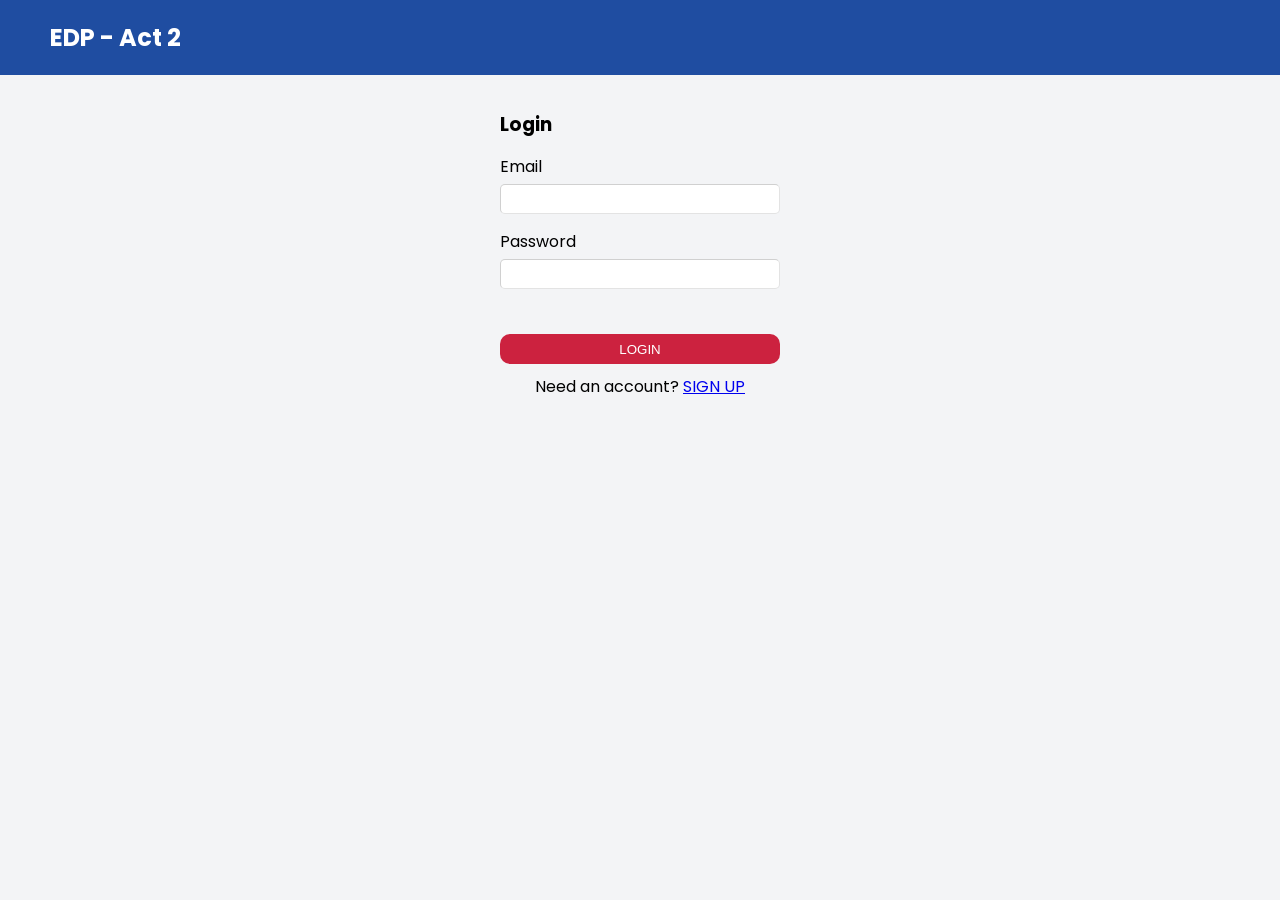
==== pages/Home.html @ bd428677 "files" ====
<!doctype html>
<html lang="en">
  <head>
    <meta charset="UTF-8" />
    <meta name="viewport" content="width=device-width, initial-scale=1.0" />
    <title>EDP - Home</title>
    <link rel="stylesheet" href="../style.css" />
    <!-- Guard -->
    <script type="module">
      import { getCurrentUser, logout } from "../script/auth/auth.js";
      const currUser = getCurrentUser();
      if (!currUser) {
        window.location.href = "./Login.html";
      } else {
        window.addEventListener("DOMContentLoaded", () => {
          document.getElementById("username").textContent = currUser.username;
          document.getElementById("email").textContent = currUser.email;

          document
            .getElementById("logout-btn")
            .addEventListener("click", () => {
              logout();
              window.location.href = "./Login.html";
            });
        });
      }
    </script>
  </head>
  <body>
    <header>
      <div class="header-content">
        <h2>EDP - Act 2</h2>
        <button id="logout-btn">Logout</button>
      </div>
    </header>
    <main>
      <div class="container">
        <h2>Homepage</h2>
        <h4>Username: <span id="username"></span></h4>
        <h4>Email: <span id="email"></span></h4>
      </div>
    </main>
  </body>
</html>
---- style.css ----
@import url("https://fonts.googleapis.com/css2?family=Poppins:wght@400;700&display=swap");

* {
  box-sizing: border-box;
  margin: 0;
  padding: 0;
}

body {
  background-color: #f3f4f6;
  font-family: "Poppins", sans-serif;
}

header {
  display: flex;
  top: 0;
  left: 0;
  align-items: center;
  justify-content: center;
  position: fixed;
  height: auto;
  width: 100vw;
  background-color: rgb(31, 77, 161);
  padding-block: 20px;
  z-index: 5;
}

.header-content {
  width: 100%;
  color: white;
  padding-inline: 50px;
  position: relative;
  display: flex;
  align-items: center;
  justify-content: space-between;
}

#logout-btn {
  text-transform: uppercase;
  height: 30px;
  padding-inline: 20px;
  border: none;
  border-radius: 5px;
  background-color: rgb(191, 57, 86);
  color: white;
  cursor: pointer;
}

main {
  display: flex;
  justify-content: center;
  margin-top: 100px;
  width: 100vw;
}

.container {
  width: 600px;
  display: flex;
  justify-content: center;
  display: flex;
  flex-direction: column;
  align-items: center;
}

.auth-form {
  display: flex;
  flex-direction: column;
  width: 300px;
  gap: 15px;
  border-color: rgba(128, 128, 128, 0.601);
  border-width: 1px;
  border-radius: 5px;
  padding: 10px;
}

.input-field {
  display: flex;
  flex-direction: column;
  width: 100%;
  gap: 5px;
}

.input-field h4 {
  font-weight: 400;
}

.input-field input {
  width: 100%;
  height: 30px;
  background-color: none;
  border-color: rgba(128, 128, 128, 0.221);
  border-width: 1px;
  border-radius: 5px;
  padding-inline: 5px;
}

.submit-btn {
  border: none;
  background-color: rgb(204, 34, 63);
  height: 30px;
  border-radius: 10px;
  color: white;
  text-transform: uppercase;
  margin-top: 30px;
  cursor: pointer;
}
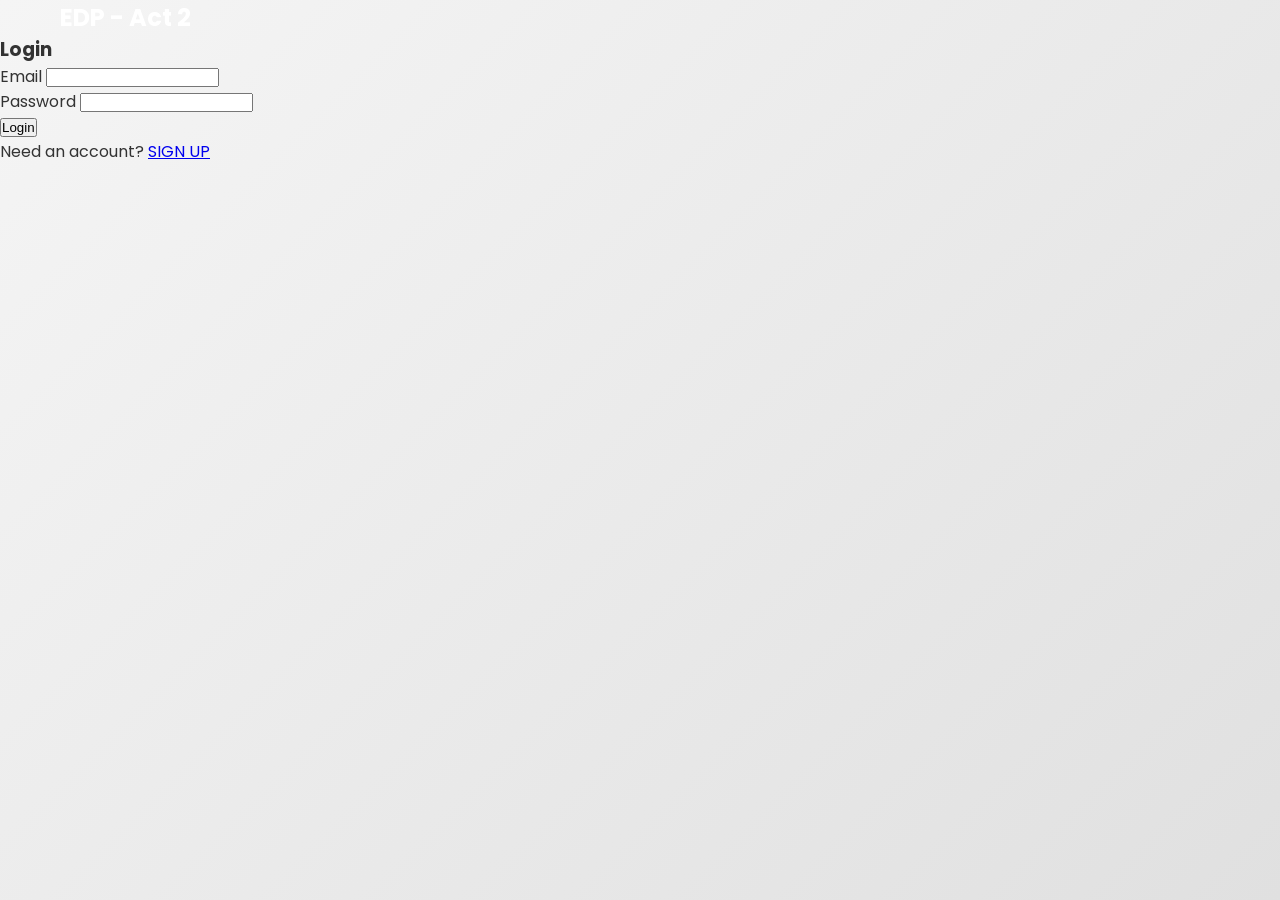
==== commit fb0d03dd: "improvements" ====
--- a/pages/Home.html
+++ b/pages/Home.html
@@ -3,42 +3,74 @@
   <head>
     <meta charset="UTF-8" />
     <meta name="viewport" content="width=device-width, initial-scale=1.0" />
-    <title>EDP - Home</title>
+    <title>EDP Shop | Modern Orange</title>
     <link rel="stylesheet" href="../style.css" />
-    <!-- Guard -->
+    <link
+      rel="stylesheet"
+      href="https://fonts.googleapis.com/css2?family=Material+Symbols+Outlined"
+    />
     <script type="module">
       import { getCurrentUser, logout } from "../script/auth/auth.js";
-      const currUser = getCurrentUser();
-      if (!currUser) {
-        window.location.href = "./Login.html";
-      } else {
-        window.addEventListener("DOMContentLoaded", () => {
-          document.getElementById("username").textContent = currUser.username;
-          document.getElementById("email").textContent = currUser.email;
+      const user = getCurrentUser();
+      if (!user) window.location.href = "./Login.html";
+      document.addEventListener("DOMContentLoaded", () => {
+        document.getElementById("user-display").textContent = user.email;
+        document.getElementById("logout-btn").onclick = () => {
+          logout();
+          window.location.reload();
+        };
 
-          document
-            .getElementById("logout-btn")
-            .addEventListener("click", () => {
-              logout();
-              window.location.href = "./Login.html";
-            });
-        });
-      }
+        // Toggle Cart Modal
+        const cartBtn = document.getElementById("cart-toggle");
+        const cartDrawer = document.getElementById("cart-drawer");
+        cartBtn.onclick = () => cartDrawer.showModal();
+        window.closeCart = () => cartDrawer.close();
+      });
     </script>
   </head>
   <body>
-    <header>
+    <header class="glass-header">
       <div class="header-content">
-        <h2>EDP - Act 2</h2>
-        <button id="logout-btn">Logout</button>
+        <h1 class="logo">EDP<span>Shop</span></h1>
+        <div class="header-right">
+          <span id="user-display"></span>
+          <button id="cart-toggle" class="icon-btn">
+            <span class="material-symbols-outlined">shopping_cart</span>
+          </button>
+          <button id="logout-btn" class="logout-btn">Logout</button>
+        </div>
       </div>
     </header>
-    <main>
-      <div class="container">
-        <h2>Homepage</h2>
-        <h4>Username: <span id="username"></span></h4>
-        <h4>Email: <span id="email"></span></h4>
+
+    <main class="shop-container">
+      <section class="filter-bar glass">
+        <form class="price-filter-container">
+          <span>Filter by Price:</span>
+          <input type="number" id="min-price" placeholder="₱ Min" />
+          <input type="number" id="max-price" placeholder="₱ Max" />
+          <button type="submit" class="btn-primary">Apply</button>
+        </form>
+      </section>
+
+      <div id="product-grid" class="product-grid"></div>
+    </main>
+
+    <dialog id="cart-drawer" class="glass-modal">
+      <div class="modal-header">
+        <h3>Your Cart</h3>
+        <button onclick="closeCart()" class="close-btn">&times;</button>
       </div>
-    </main>
+      <div id="cart-items" class="cart-list"></div>
+      <div class="cart-footer">
+        <h4 id="total-price">Total: ₱0</h4>
+        <button class="btn-checkout" onclick="handleCheckout()">
+          PROCEED TO CHECKOUT
+        </button>
+      </div>
+    </dialog>
+
+    <dialog id="checkout-dialog" class="custom-modal"></dialog>
+
+    <script type="module" src="../script/shop/ui-handler.js"></script>
   </body>
 </html>
--- a/style.css
+++ b/style.css
@@ -1,106 +1,163 @@
-@import url("https://fonts.googleapis.com/css2?family=Poppins:wght@400;700&display=swap");
+@import url("https://fonts.googleapis.com/css2?family=Poppins:wght@300;400;600&display=swap");
+
+:root {
+  --shopee-orange: #ee4d2d;
+  --orange-hover: #ff5722;
+  --glass: rgba(255, 255, 255, 0.8);
+  --glass-border: rgba(255, 255, 255, 0.3);
+}
 
 * {
   box-sizing: border-box;
   margin: 0;
   padding: 0;
 }
-
 body {
-  background-color: #f3f4f6;
+  background: linear-gradient(135deg, #f5f5f5 0%, #e0e0e0 100%);
   font-family: "Poppins", sans-serif;
+  color: #333;
+  min-height: 100vh;
 }
 
-header {
-  display: flex;
+/* Glassmorphism Header */
+.glass-header {
+  position: fixed;
   top: 0;
-  left: 0;
-  align-items: center;
-  justify-content: center;
-  position: fixed;
-  height: auto;
-  width: 100vw;
-  background-color: rgb(31, 77, 161);
-  padding-block: 20px;
-  z-index: 5;
+  width: 100%;
+  background: rgba(238, 77, 45, 0.9); /* Shopee Orange with transparency */
+  backdrop-filter: blur(10px);
+  z-index: 1000;
+  padding: 15px 0;
+  border-bottom: 1px solid var(--glass-border);
 }
 
 .header-content {
-  width: 100%;
+  max-width: 1200px;
+  margin: 0 auto;
+  display: flex;
+  justify-content: space-between;
+  align-items: center;
+  padding: 0 20px;
   color: white;
-  padding-inline: 50px;
-  position: relative;
-  display: flex;
-  align-items: center;
-  justify-content: space-between;
 }
 
-#logout-btn {
-  text-transform: uppercase;
-  height: 30px;
-  padding-inline: 20px;
+.logo span {
+  font-weight: 300;
+  color: #ffd1c9;
+}
+
+/* Main Shop Area */
+.shop-container {
+  margin-top: 100px; /* Fixes the overlap */
+  max-width: 1200px;
+  margin-inline: auto;
+  padding: 20px;
+}
+
+.filter-bar {
+  background: var(--glass);
+  backdrop-filter: blur(5px);
+  padding: 20px;
+  border-radius: 15px;
+  margin-bottom: 30px;
+  border: 1px solid var(--glass-border);
+}
+
+.price-filter-container {
+  display: flex;
+  gap: 15px;
+  align-items: center;
+}
+.price-filter-container input {
+  padding: 8px;
+  border-radius: 8px;
+  border: 1px solid #ddd;
+  width: 120px;
+}
+
+/* Product Cards */
+.product-grid {
+  display: grid;
+  grid-template-columns: repeat(auto-fill, minmax(220px, 1fr));
+  gap: 20px;
+}
+
+.product-card {
+  background: white;
+  border-radius: 15px;
+  overflow: hidden;
+  transition: transform 0.3s ease;
+  box-shadow: 0 4px 6px rgba(0, 0, 0, 0.05);
+}
+
+.product-card:hover {
+  transform: translateY(-10px);
+}
+.product-card img {
+  width: 100%;
+  height: 200px;
+  object-fit: cover;
+}
+.card-info {
+  padding: 15px;
+}
+.price {
+  color: var(--shopee-orange);
+  font-size: 1.2rem;
+  font-weight: 600;
+}
+
+.add-btn {
+  width: 100%;
+  background: var(--shopee-orange);
+  color: white;
   border: none;
-  border-radius: 5px;
-  background-color: rgb(191, 57, 86);
+  padding: 10px;
+  border-radius: 8px;
+  cursor: pointer;
+  margin-top: 10px;
+  transition: 0.3s;
+}
+.add-btn:hover {
+  background: var(--orange-hover);
+}
+
+/* Glass Modal / Drawer */
+.glass-modal {
+  margin-left: auto; /* Push to right */
+  height: 100vh;
+  width: 350px;
+  border: none;
+  background: rgba(255, 255, 255, 0.9);
+  backdrop-filter: blur(15px);
+  padding: 20px;
+  box-shadow: -10px 0 30px rgba(0, 0, 0, 0.1);
+}
+
+.btn-checkout {
+  background: var(--shopee-orange);
   color: white;
+  width: 100%;
+  padding: 15px;
+  border: none;
+  border-radius: 10px;
+  font-weight: bold;
   cursor: pointer;
 }
 
-main {
-  display: flex;
-  justify-content: center;
-  margin-top: 100px;
-  width: 100vw;
+/* Utilities */
+.icon-btn {
+  background: none;
+  border: none;
+  color: white;
+  cursor: pointer;
+  padding: 5px;
 }
-
-.container {
-  width: 600px;
-  display: flex;
-  justify-content: center;
-  display: flex;
-  flex-direction: column;
-  align-items: center;
-}
-
-.auth-form {
-  display: flex;
-  flex-direction: column;
-  width: 300px;
-  gap: 15px;
-  border-color: rgba(128, 128, 128, 0.601);
-  border-width: 1px;
+.logout-btn {
+  background: #333;
+  color: white;
+  border: none;
+  padding: 5px 15px;
   border-radius: 5px;
-  padding: 10px;
-}
-
-.input-field {
-  display: flex;
-  flex-direction: column;
-  width: 100%;
-  gap: 5px;
-}
-
-.input-field h4 {
-  font-weight: 400;
-}
-
-.input-field input {
-  width: 100%;
-  height: 30px;
-  background-color: none;
-  border-color: rgba(128, 128, 128, 0.221);
-  border-width: 1px;
-  border-radius: 5px;
-  padding-inline: 5px;
-}
-
-.submit-btn {
-  border: none;
-  background-color: rgb(204, 34, 63);
-  height: 30px;
-  border-radius: 10px;
-  color: white;
-  text-transform: uppercase;
-  margin-top: 30px;
   cursor: pointer;
 }
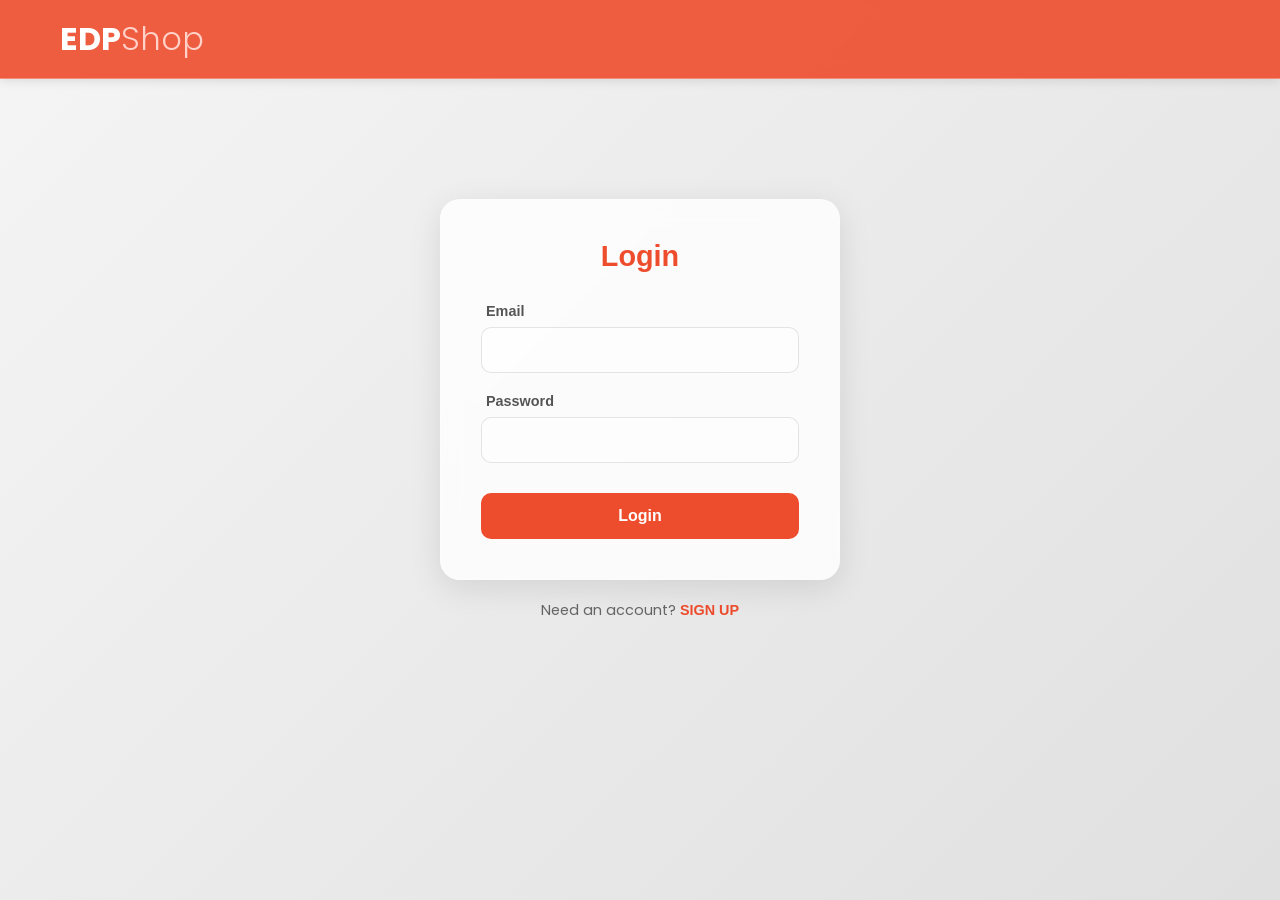
==== commit 4259716a: "updates" ====
--- a/pages/Home.html
+++ b/pages/Home.html
@@ -3,7 +3,7 @@
   <head>
     <meta charset="UTF-8" />
     <meta name="viewport" content="width=device-width, initial-scale=1.0" />
-    <title>EDP Shop | Modern Orange</title>
+    <title>EDP Shop</title>
     <link rel="stylesheet" href="../style.css" />
     <link
       rel="stylesheet"
@@ -31,6 +31,7 @@
   <body>
     <header class="glass-header">
       <div class="header-content">
+        <!-- <span class="material-symbols-outlined">shopping_bag</span> -->
         <h1 class="logo">EDP<span>Shop</span></h1>
         <div class="header-right">
           <span id="user-display"></span>
--- a/style.css
+++ b/style.css
@@ -161,3 +161,167 @@
   border-radius: 5px;
   cursor: pointer;
 }
+
+/* --- Auth Page Specific Styles --- */
+
+/* Centering the forms */
+.container {
+  display: flex;
+  flex-direction: column;
+  align-items: center;
+  justify-content: center;
+  min-height: calc(100vh - 80px); /* Centers form vertically under header */
+  padding: 20px;
+}
+
+/* Glassmorphic Auth Card */
+.auth-form {
+  background: var(--glass);
+  backdrop-filter: blur(12px);
+  -webkit-backdrop-filter: blur(12px);
+  border: 1px solid var(--glass-border);
+  border-radius: 20px;
+  padding: 40px;
+  width: 100%;
+  max-width: 400px;
+  box-shadow: 0 8px 32px 0 rgba(0, 0, 0, 0.1);
+  display: flex;
+  flex-direction: column;
+  gap: 20px;
+}
+
+.auth-form h3 {
+  color: var(--shopee-orange);
+  font-size: 1.8rem;
+  font-weight: 600;
+  text-align: center;
+  margin-bottom: 10px;
+}
+
+/* Styled Input Fields */
+.input-field {
+  display: flex;
+  flex-direction: column;
+  gap: 8px;
+}
+
+.input-field label {
+  font-size: 0.9rem;
+  font-weight: 600;
+  color: #555;
+  margin-left: 5px;
+}
+
+.input-field input {
+  width: 100%;
+  padding: 12px 15px;
+  border: 1px solid rgba(0, 0, 0, 0.1);
+  border-radius: 10px;
+  background: rgba(255, 255, 255, 0.5);
+  font-family: inherit;
+  transition: all 0.3s ease;
+}
+
+.input-field input:focus {
+  outline: none;
+  border-color: var(--shopee-orange);
+  background: white;
+  box-shadow: 0 0 0 4px rgba(238, 77, 45, 0.1);
+}
+
+/* Primary Action Button */
+.submit-btn {
+  background: var(--shopee-orange);
+  color: white;
+  border: none;
+  padding: 14px;
+  border-radius: 10px;
+  font-weight: 600;
+  font-size: 1rem;
+  cursor: pointer;
+  transition:
+    background 0.3s ease,
+    transform 0.2s ease;
+  margin-top: 10px;
+}
+
+.submit-btn:hover {
+  background: var(--orange-hover);
+  transform: translateY(-2px);
+}
+
+/* Bottom Link Styling */
+.auth-alt {
+  margin-top: 20px;
+  text-align: center;
+  font-size: 0.9rem;
+}
+
+.auth-alt p {
+  color: #666;
+}
+
+.auth-alt a {
+  color: var(--shopee-orange);
+  text-decoration: none;
+  font-weight: 600;
+  transition: color 0.2s;
+}
+
+.auth-alt a:hover {
+  color: var(--orange-hover);
+  text-decoration: underline;
+}
+
+/* Fixed Header Correction for Auth Pages */
+header {
+  background: var(--shopee-orange);
+  padding: 15px 0;
+  width: 100%;
+  box-shadow: 0 2px 10px rgba(0, 0, 0, 0.1);
+}
+
+.header-content h2 {
+  color: white;
+  font-weight: 600;
+  letter-spacing: 1px;
+}
+
+/* Carousel */
+/* Container must be relative to position arrows */
+.img-container {
+  position: relative;
+  overflow: hidden;
+}
+
+/* Base style for navigation buttons */
+.nav-btn {
+  position: absolute;
+  top: 50%;
+  transform: translateY(-50%);
+  background: rgba(0, 0, 0, 0.5);
+  color: white;
+  border: none;
+  padding: 10px 12px;
+  cursor: pointer;
+  z-index: 10;
+  opacity: 0; /* Hidden by default */
+  transition: opacity 0.3s ease;
+  border-radius: 4px;
+}
+
+/* Show buttons when hovering over the card */
+.product-card:hover .nav-btn {
+  opacity: 1;
+}
+
+.prev {
+  left: 5px;
+}
+.next {
+  right: 5px;
+}
+
+.nav-btn:hover {
+  background: rgba(0, 0, 0, 0.8);
+}
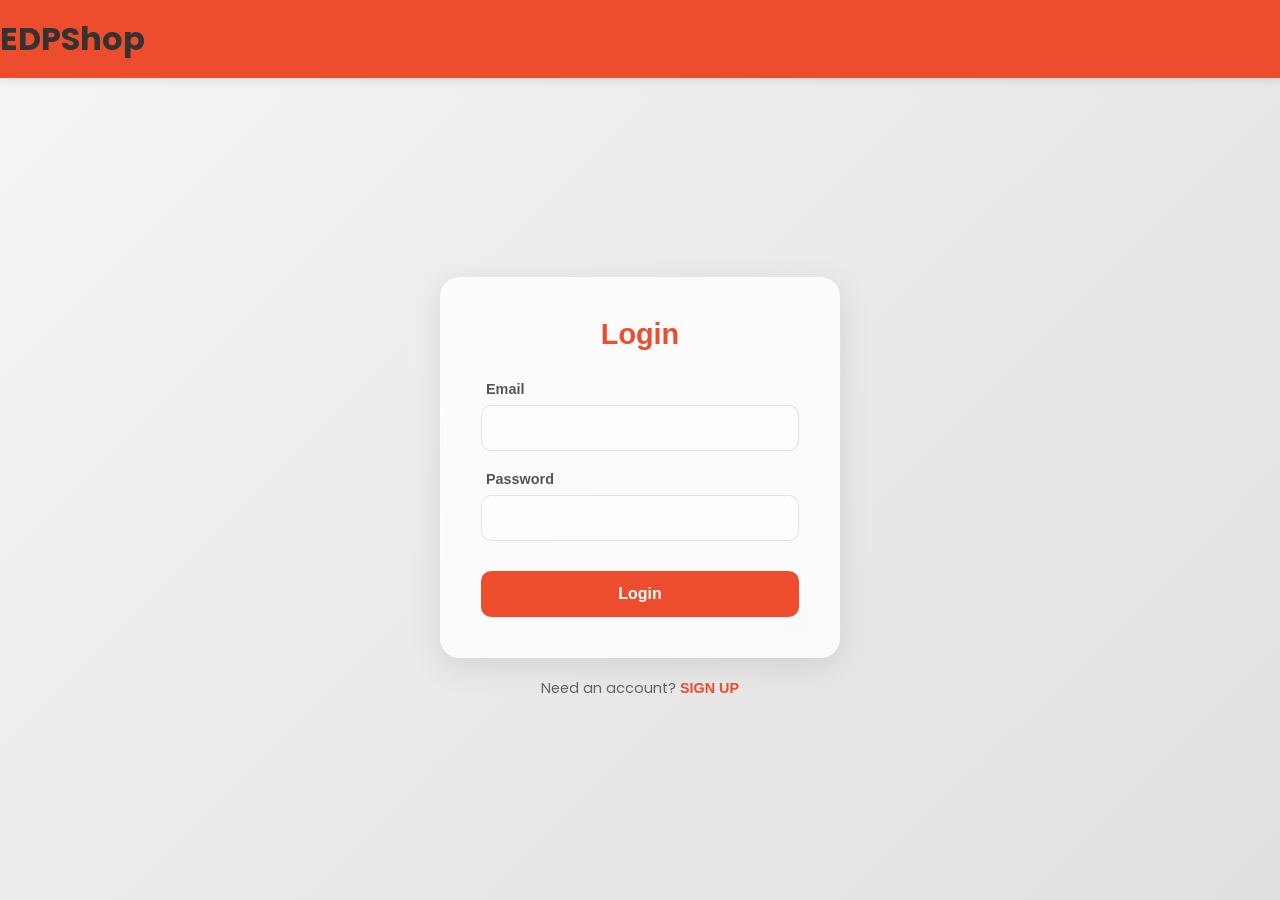
==== commit 75dcbf45: "header and others" ====
--- a/pages/Home.html
+++ b/pages/Home.html
@@ -3,8 +3,9 @@
   <head>
     <meta charset="UTF-8" />
     <meta name="viewport" content="width=device-width, initial-scale=1.0" />
-    <title>EDP Shop</title>
+    <title>Shopedpee</title>
     <link rel="stylesheet" href="../style.css" />
+    <link rel="stylesheet" href="../styles/Home.css" />
     <link
       rel="stylesheet"
       href="https://fonts.googleapis.com/css2?family=Material+Symbols+Outlined"
@@ -28,10 +29,10 @@
       });
     </script>
   </head>
+
   <body>
-    <header class="glass-header">
+    <!-- <header class="glass-header">
       <div class="header-content">
-        <!-- <span class="material-symbols-outlined">shopping_bag</span> -->
         <h1 class="logo">EDP<span>Shop</span></h1>
         <div class="header-right">
           <span id="user-display"></span>
@@ -41,6 +42,49 @@
           <button id="logout-btn" class="logout-btn">Logout</button>
         </div>
       </div>
+    </header> -->
+
+    <header class="header" id="home-header">
+      <nav class="header-content">
+        <div class="nav-upper">
+          <div class="profile-container">
+            <span class="material-symbols-outlined" id="profile-logo"
+              >account_circle</span
+            >
+            <h4 id="nav-username">Test Username</h4>
+          </div>
+        </div>
+
+        <div class="nav-lower">
+          <div class="nav-logo">
+            <img src="/public/images/shopee-icon-white.png" alt="Logo Image" />
+            <h1 class="logo">Shop<span>edp</span>ee</h1>
+          </div>
+
+          <div class="nav-search">
+            <form action="" class="nav-search-form">
+              <div class="search-container">
+                <input
+                  id="search-input"
+                  name="search-input"
+                  type="text"
+                  placeholder="Search products"
+                />
+                <button type="submit" class="search-btn">
+                  <span class="material-symbols-outlined">search</span>
+                </button>
+              </div>
+            </form>
+          </div>
+
+          <a href="Cart.html" class="nav-cart">
+            <span class="material-symbols-outlined" id="cart-icon"
+              >shopping_cart</span
+            >
+            <span class="badge" id="cart-badge">2</span>
+          </a>
+        </div>
+      </nav>
     </header>
 
     <main class="shop-container">
--- a/style.css
+++ b/style.css
@@ -12,38 +12,12 @@
   margin: 0;
   padding: 0;
 }
+
 body {
   background: linear-gradient(135deg, #f5f5f5 0%, #e0e0e0 100%);
   font-family: "Poppins", sans-serif;
   color: #333;
   min-height: 100vh;
-}
-
-/* Glassmorphism Header */
-.glass-header {
-  position: fixed;
-  top: 0;
-  width: 100%;
-  background: rgba(238, 77, 45, 0.9); /* Shopee Orange with transparency */
-  backdrop-filter: blur(10px);
-  z-index: 1000;
-  padding: 15px 0;
-  border-bottom: 1px solid var(--glass-border);
-}
-
-.header-content {
-  max-width: 1200px;
-  margin: 0 auto;
-  display: flex;
-  justify-content: space-between;
-  align-items: center;
-  padding: 0 20px;
-  color: white;
-}
-
-.logo span {
-  font-weight: 300;
-  color: #ffd1c9;
 }
 
 /* Main Shop Area */
@@ -162,131 +136,6 @@
   cursor: pointer;
 }
 
-/* --- Auth Page Specific Styles --- */
-
-/* Centering the forms */
-.container {
-  display: flex;
-  flex-direction: column;
-  align-items: center;
-  justify-content: center;
-  min-height: calc(100vh - 80px); /* Centers form vertically under header */
-  padding: 20px;
-}
-
-/* Glassmorphic Auth Card */
-.auth-form {
-  background: var(--glass);
-  backdrop-filter: blur(12px);
-  -webkit-backdrop-filter: blur(12px);
-  border: 1px solid var(--glass-border);
-  border-radius: 20px;
-  padding: 40px;
-  width: 100%;
-  max-width: 400px;
-  box-shadow: 0 8px 32px 0 rgba(0, 0, 0, 0.1);
-  display: flex;
-  flex-direction: column;
-  gap: 20px;
-}
-
-.auth-form h3 {
-  color: var(--shopee-orange);
-  font-size: 1.8rem;
-  font-weight: 600;
-  text-align: center;
-  margin-bottom: 10px;
-}
-
-/* Styled Input Fields */
-.input-field {
-  display: flex;
-  flex-direction: column;
-  gap: 8px;
-}
-
-.input-field label {
-  font-size: 0.9rem;
-  font-weight: 600;
-  color: #555;
-  margin-left: 5px;
-}
-
-.input-field input {
-  width: 100%;
-  padding: 12px 15px;
-  border: 1px solid rgba(0, 0, 0, 0.1);
-  border-radius: 10px;
-  background: rgba(255, 255, 255, 0.5);
-  font-family: inherit;
-  transition: all 0.3s ease;
-}
-
-.input-field input:focus {
-  outline: none;
-  border-color: var(--shopee-orange);
-  background: white;
-  box-shadow: 0 0 0 4px rgba(238, 77, 45, 0.1);
-}
-
-/* Primary Action Button */
-.submit-btn {
-  background: var(--shopee-orange);
-  color: white;
-  border: none;
-  padding: 14px;
-  border-radius: 10px;
-  font-weight: 600;
-  font-size: 1rem;
-  cursor: pointer;
-  transition:
-    background 0.3s ease,
-    transform 0.2s ease;
-  margin-top: 10px;
-}
-
-.submit-btn:hover {
-  background: var(--orange-hover);
-  transform: translateY(-2px);
-}
-
-/* Bottom Link Styling */
-.auth-alt {
-  margin-top: 20px;
-  text-align: center;
-  font-size: 0.9rem;
-}
-
-.auth-alt p {
-  color: #666;
-}
-
-.auth-alt a {
-  color: var(--shopee-orange);
-  text-decoration: none;
-  font-weight: 600;
-  transition: color 0.2s;
-}
-
-.auth-alt a:hover {
-  color: var(--orange-hover);
-  text-decoration: underline;
-}
-
-/* Fixed Header Correction for Auth Pages */
-header {
-  background: var(--shopee-orange);
-  padding: 15px 0;
-  width: 100%;
-  box-shadow: 0 2px 10px rgba(0, 0, 0, 0.1);
-}
-
-.header-content h2 {
-  color: white;
-  font-weight: 600;
-  letter-spacing: 1px;
-}
-
 /* Carousel */
 /* Container must be relative to position arrows */
 .img-container {
--- a/styles/Home.css
+++ b/styles/Home.css
@@ -0,0 +1,166 @@
+/* Header / Navbar */
+#home-header {
+  position: fixed;
+  top: 0;
+  width: 100vw;
+  background-image: linear-gradient(
+    to bottom,
+    #f53f2d,
+    #f7492e,
+    #fa522f,
+    #fc5b31,
+    #fe6333
+  );
+  backdrop-filter: blur(10px);
+  z-index: 1000;
+  border-bottom: 1px solid var(--glass-border);
+  display: flex;
+  justify-content: center;
+  padding-block: 5px;
+  padding-bottom: 10px;
+}
+
+.header-content {
+  max-width: 1100px;
+  width: 1100px;
+  margin: 0 auto;
+  display: flex;
+  flex-direction: column;
+  align-items: center;
+  gap: 8px;
+}
+
+.nav-upper {
+  width: 100%;
+  display: flex;
+  justify-content: end;
+}
+
+.profile-container {
+  display: flex;
+  gap: 5px;
+  align-items: center;
+}
+
+#profile-logo {
+  color: white;
+}
+
+#nav-username {
+  font-size: small;
+  color: white;
+  font-weight: normal;
+}
+
+.nav-lower {
+  display: flex;
+  width: 100%;
+  justify-content: space-between;
+  align-items: center;
+  gap: 40px;
+}
+
+.nav-logo {
+  display: flex;
+  align-items: center;
+  gap: 10px;
+}
+
+.nav-logo img {
+  height: 40px;
+  width: 40px;
+}
+
+.nav-logo h1 {
+  color: white;
+  margin-top: 10px;
+  font-weight: normal;
+  font-size: 1.7rem;
+}
+
+.nav-logo h1 span {
+  color: rgba(255, 255, 255, 0.8);
+}
+
+.nav-search {
+  width: 100%;
+  background-color: white;
+  border-radius: 5px;
+  padding: 3px;
+}
+
+.nav-search-form {
+  width: 100%;
+  display: flex;
+}
+
+.search-container {
+  width: 100%;
+  display: flex;
+  justify-content: space-between;
+  align-items: center;
+  gap: 50px;
+  /* overflow: hidden; */
+  height: 30px;
+  max-height: 30px;
+}
+
+#search-input {
+  width: 100%;
+  border: none;
+  height: 50px;
+  min-height: 0;
+  padding-inline: 10px;
+  background: none;
+}
+
+#search-input:focus {
+  outline: none;
+}
+
+.search-btn {
+  background-color: #fe6333;
+  border: none;
+  height: 100%;
+  width: 70px;
+  border-radius: 5px;
+  cursor: pointer;
+}
+
+.search-btn:hover {
+  background-color: #ff7b53;
+}
+
+.search-btn span {
+  font-size: 1.2rem;
+  color: white;
+}
+
+.nav-cart {
+  position: relative;
+  display: inline-block;
+  cursor: pointer;
+  color: white;
+  text-decoration: none;
+}
+
+#cart-icon {
+  margin-top: 8px;
+  margin-right: 18px;
+  font-size: 1.8rem;
+}
+
+#cart-badge {
+  position: absolute;
+  top: 0;
+  right: 0;
+  background-color: white;
+  color: #fe6333;
+  border-radius: 8px;
+  font-size: 0.8rem;
+  height: 18px;
+  width: 30px;
+  text-align: center;
+  text-justify: center;
+  padding: 0;
+}
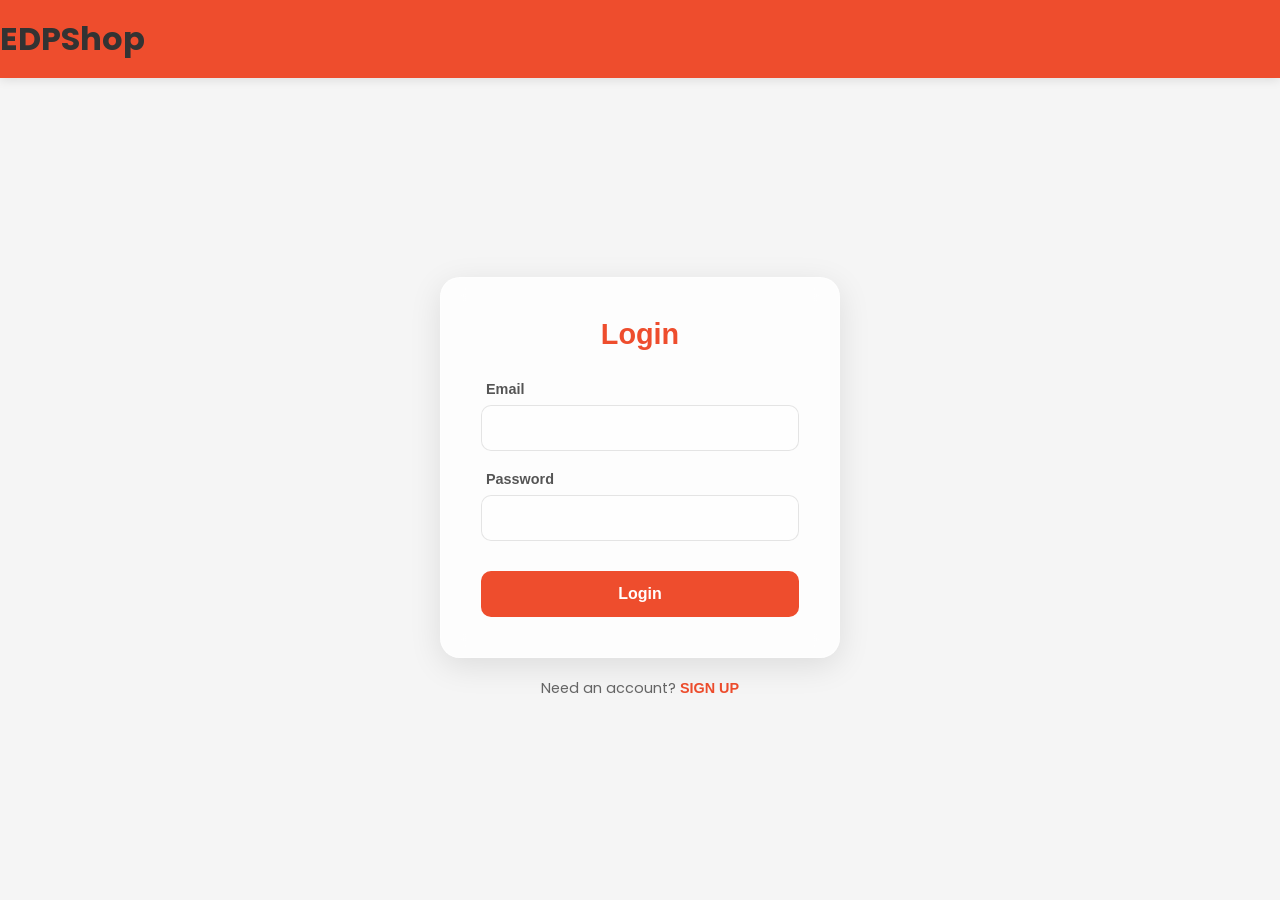
==== commit 9e7cbdcd: "UI Improvements" ====
--- a/pages/Home.html
+++ b/pages/Home.html
@@ -15,7 +15,8 @@
       const user = getCurrentUser();
       if (!user) window.location.href = "./Login.html";
       document.addEventListener("DOMContentLoaded", () => {
-        document.getElementById("user-display").textContent = user.email;
+        document.getElementById("user-email").textContent = user.email;
+        document.getElementById("nav-username").textContent = user.username;
         document.getElementById("logout-btn").onclick = () => {
           logout();
           window.location.reload();
@@ -31,19 +32,7 @@
   </head>
 
   <body>
-    <!-- <header class="glass-header">
-      <div class="header-content">
-        <h1 class="logo">EDP<span>Shop</span></h1>
-        <div class="header-right">
-          <span id="user-display"></span>
-          <button id="cart-toggle" class="icon-btn">
-            <span class="material-symbols-outlined">shopping_cart</span>
-          </button>
-          <button id="logout-btn" class="logout-btn">Logout</button>
-        </div>
-      </div>
-    </header> -->
-
+    <!-- Header / Navbar -->
     <header class="header" id="home-header">
       <nav class="header-content">
         <div class="nav-upper">
@@ -52,21 +41,27 @@
               >account_circle</span
             >
             <h4 id="nav-username">Test Username</h4>
+
+            <!-- Profile Dropdown -->
+            <div class="profile-dropdown">
+              <p id="user-email"></p>
+              <button id="logout-btn">Logout</button>
+            </div>
           </div>
         </div>
 
         <div class="nav-lower">
-          <div class="nav-logo">
+          <a href="Home.html" class="nav-logo">
             <img src="/public/images/shopee-icon-white.png" alt="Logo Image" />
             <h1 class="logo">Shop<span>edp</span>ee</h1>
-          </div>
+          </a>
 
           <div class="nav-search">
-            <form action="" class="nav-search-form">
+            <form action="Home.html" method="GET" class="nav-search-form">
               <div class="search-container">
                 <input
                   id="search-input"
-                  name="search-input"
+                  name="q"
                   type="text"
                   placeholder="Search products"
                 />
@@ -87,16 +82,28 @@
       </nav>
     </header>
 
+    <!-- Main Content -->
+
     <main class="shop-container">
-      <section class="filter-bar glass">
+      <!-- Filter Options -->
+      <section class="filter-bar">
         <form class="price-filter-container">
-          <span>Filter by Price:</span>
+          <span>Price Range</span>
           <input type="number" id="min-price" placeholder="₱ Min" />
+          <hr
+            style="
+              width: 30px;
+              height: 1px;
+              background-color: gray;
+              border: none;
+            "
+          />
           <input type="number" id="max-price" placeholder="₱ Max" />
           <button type="submit" class="btn-primary">Apply</button>
         </form>
       </section>
 
+      <!-- Product Grid/Cards -->
       <div id="product-grid" class="product-grid"></div>
     </main>
 
@@ -116,6 +123,6 @@
 
     <dialog id="checkout-dialog" class="custom-modal"></dialog>
 
-    <script type="module" src="../script/shop/ui-handler.js"></script>
+    <script type="module" src="/script/shop/ui-handler.js"></script>
   </body>
 </html>
--- a/style.css
+++ b/style.css
@@ -1,4 +1,16 @@
 @import url("https://fonts.googleapis.com/css2?family=Poppins:wght@300;400;600&display=swap");
+
+/* Chrome, Safari, Edge, Opera */
+input::-webkit-outer-spin-button,
+input::-webkit-inner-spin-button {
+  -webkit-appearance: none;
+  margin: 0;
+}
+
+/* Firefox */
+input[type="number"] {
+  -moz-appearance: textfield;
+}
 
 :root {
   --shopee-orange: #ee4d2d;
@@ -11,166 +23,13 @@
   box-sizing: border-box;
   margin: 0;
   padding: 0;
+  font-family: "Poppins", sans-serif;
 }
 
 body {
-  background: linear-gradient(135deg, #f5f5f5 0%, #e0e0e0 100%);
-  font-family: "Poppins", sans-serif;
+  background-color: #f5f5f5;
   color: #333;
   min-height: 100vh;
 }
 
 /* Main Shop Area */
-.shop-container {
-  margin-top: 100px; /* Fixes the overlap */
-  max-width: 1200px;
-  margin-inline: auto;
-  padding: 20px;
-}
-
-.filter-bar {
-  background: var(--glass);
-  backdrop-filter: blur(5px);
-  padding: 20px;
-  border-radius: 15px;
-  margin-bottom: 30px;
-  border: 1px solid var(--glass-border);
-}
-
-.price-filter-container {
-  display: flex;
-  gap: 15px;
-  align-items: center;
-}
-.price-filter-container input {
-  padding: 8px;
-  border-radius: 8px;
-  border: 1px solid #ddd;
-  width: 120px;
-}
-
-/* Product Cards */
-.product-grid {
-  display: grid;
-  grid-template-columns: repeat(auto-fill, minmax(220px, 1fr));
-  gap: 20px;
-}
-
-.product-card {
-  background: white;
-  border-radius: 15px;
-  overflow: hidden;
-  transition: transform 0.3s ease;
-  box-shadow: 0 4px 6px rgba(0, 0, 0, 0.05);
-}
-
-.product-card:hover {
-  transform: translateY(-10px);
-}
-.product-card img {
-  width: 100%;
-  height: 200px;
-  object-fit: cover;
-}
-.card-info {
-  padding: 15px;
-}
-.price {
-  color: var(--shopee-orange);
-  font-size: 1.2rem;
-  font-weight: 600;
-}
-
-.add-btn {
-  width: 100%;
-  background: var(--shopee-orange);
-  color: white;
-  border: none;
-  padding: 10px;
-  border-radius: 8px;
-  cursor: pointer;
-  margin-top: 10px;
-  transition: 0.3s;
-}
-.add-btn:hover {
-  background: var(--orange-hover);
-}
-
-/* Glass Modal / Drawer */
-.glass-modal {
-  margin-left: auto; /* Push to right */
-  height: 100vh;
-  width: 350px;
-  border: none;
-  background: rgba(255, 255, 255, 0.9);
-  backdrop-filter: blur(15px);
-  padding: 20px;
-  box-shadow: -10px 0 30px rgba(0, 0, 0, 0.1);
-}
-
-.btn-checkout {
-  background: var(--shopee-orange);
-  color: white;
-  width: 100%;
-  padding: 15px;
-  border: none;
-  border-radius: 10px;
-  font-weight: bold;
-  cursor: pointer;
-}
-
-/* Utilities */
-.icon-btn {
-  background: none;
-  border: none;
-  color: white;
-  cursor: pointer;
-  padding: 5px;
-}
-.logout-btn {
-  background: #333;
-  color: white;
-  border: none;
-  padding: 5px 15px;
-  border-radius: 5px;
-  cursor: pointer;
-}
-
-/* Carousel */
-/* Container must be relative to position arrows */
-.img-container {
-  position: relative;
-  overflow: hidden;
-}
-
-/* Base style for navigation buttons */
-.nav-btn {
-  position: absolute;
-  top: 50%;
-  transform: translateY(-50%);
-  background: rgba(0, 0, 0, 0.5);
-  color: white;
-  border: none;
-  padding: 10px 12px;
-  cursor: pointer;
-  z-index: 10;
-  opacity: 0; /* Hidden by default */
-  transition: opacity 0.3s ease;
-  border-radius: 4px;
-}
-
-/* Show buttons when hovering over the card */
-.product-card:hover .nav-btn {
-  opacity: 1;
-}
-
-.prev {
-  left: 5px;
-}
-.next {
-  right: 5px;
-}
-
-.nav-btn:hover {
-  background: rgba(0, 0, 0, 0.8);
-}
--- a/styles/Home.css
+++ b/styles/Home.css
@@ -40,6 +40,8 @@
   display: flex;
   gap: 5px;
   align-items: center;
+  position: relative;
+  cursor: pointer;
 }
 
 #profile-logo {
@@ -52,6 +54,47 @@
   font-weight: normal;
 }
 
+.profile-dropdown {
+  display: none;
+  position: absolute;
+  top: 100%;
+  left: 0;
+  min-width: 150px;
+  background-color: white;
+  box-shadow: 0px 4px 8px rgba(0, 0, 0, 0.1);
+  z-index: 100;
+  border-radius: 10px;
+  overflow: hidden;
+}
+
+#logout-btn,
+#user-email {
+  background: none;
+  border: none;
+  display: flex;
+  width: 100%;
+  height: 100%;
+  cursor: pointer;
+  font-weight: normal;
+  font-size: 0.9rem;
+  padding: 10px;
+}
+
+#user-email:hover,
+#logout-btn:hover {
+  background-color: whitesmoke;
+  color: rgb(64, 224, 168);
+}
+
+.profile-container:hover .profile-dropdown {
+  display: flex;
+  flex-direction: column;
+}
+
+.profile-container:hover #nav-username {
+  color: rgb(237, 232, 232, 0.7);
+}
+
 .nav-lower {
   display: flex;
   width: 100%;
@@ -64,6 +107,7 @@
   display: flex;
   align-items: center;
   gap: 10px;
+  text-decoration: none;
 }
 
 .nav-logo img {
@@ -164,3 +208,161 @@
   text-justify: center;
   padding: 0;
 }
+
+/* Main Content */
+
+.shop-container {
+  margin-top: 100px; /* Fixes the overlap */
+  max-width: 1100px;
+  margin-inline: auto;
+  padding: 20px;
+}
+
+/* Filter */
+.filter-bar {
+  background-color: #ededed;
+  padding: 20px;
+  border-radius: 5px;
+  margin-bottom: 30px;
+  border: 1px solid var(--glass-border);
+}
+
+.price-filter-container {
+  display: flex;
+  gap: 15px;
+  align-items: center;
+  font-size: 1rem;
+}
+.price-filter-container input {
+  padding: 8px;
+  border-radius: 5px;
+  border: 1px solid #ddd;
+  width: 120px;
+  text-transform: uppercase;
+  height: 35px;
+}
+
+.btn-primary {
+  border: none;
+  border-radius: 2px;
+  width: 200px;
+  background-color: #ee4d2d;
+  height: 35px;
+  margin-left: 25px;
+  color: white;
+  text-transform: uppercase;
+  cursor: pointer;
+}
+
+.btn-primary:hover {
+  background-color: #ff7b53;
+}
+
+/* Product Cards */
+.product-grid {
+  display: grid;
+  grid-template-columns: repeat(auto-fill, minmax(220px, 1fr));
+  gap: 20px;
+}
+
+.product-card {
+  background: white;
+  border-radius: 15px;
+  overflow: hidden;
+  transition: transform 0.3s ease;
+  box-shadow: 0 4px 6px rgba(0, 0, 0, 0.05);
+}
+
+.product-card:hover {
+  transform: translateY(-10px);
+}
+.product-card img {
+  width: 100%;
+  height: 200px;
+  object-fit: cover;
+}
+.card-info {
+  padding: 15px;
+}
+.price {
+  color: var(--shopee-orange);
+  font-size: 1.2rem;
+  font-weight: 600;
+}
+
+.add-btn {
+  width: 100%;
+  background: var(--shopee-orange);
+  color: white;
+  border: none;
+  padding: 10px;
+  border-radius: 8px;
+  cursor: pointer;
+  margin-top: 10px;
+  transition: 0.3s;
+}
+.add-btn:hover {
+  background: var(--orange-hover);
+}
+
+/* Glass Modal / Drawer */
+.glass-modal {
+  margin-left: auto; /* Push to right */
+  height: 100vh;
+  width: 350px;
+  border: none;
+  background: rgba(255, 255, 255, 0.9);
+  backdrop-filter: blur(15px);
+  padding: 20px;
+  box-shadow: -10px 0 30px rgba(0, 0, 0, 0.1);
+}
+
+.btn-checkout {
+  background: var(--shopee-orange);
+  color: white;
+  width: 100%;
+  padding: 15px;
+  border: none;
+  border-radius: 10px;
+  font-weight: bold;
+  cursor: pointer;
+}
+
+/* Carousel */
+/* Container must be relative to position arrows */
+.img-container {
+  position: relative;
+  overflow: hidden;
+}
+
+/* Base style for navigation buttons */
+.nav-btn {
+  position: absolute;
+  top: 50%;
+  transform: translateY(-50%);
+  background: rgba(0, 0, 0, 0.5);
+  color: white;
+  border: none;
+  padding: 10px 12px;
+  cursor: pointer;
+  z-index: 10;
+  opacity: 0; /* Hidden by default */
+  transition: opacity 0.3s ease;
+  border-radius: 4px;
+}
+
+/* Show buttons when hovering over the card */
+.product-card:hover .nav-btn {
+  opacity: 1;
+}
+
+.prev {
+  left: 5px;
+}
+.next {
+  right: 5px;
+}
+
+.nav-btn:hover {
+  background: rgba(0, 0, 0, 0.8);
+}
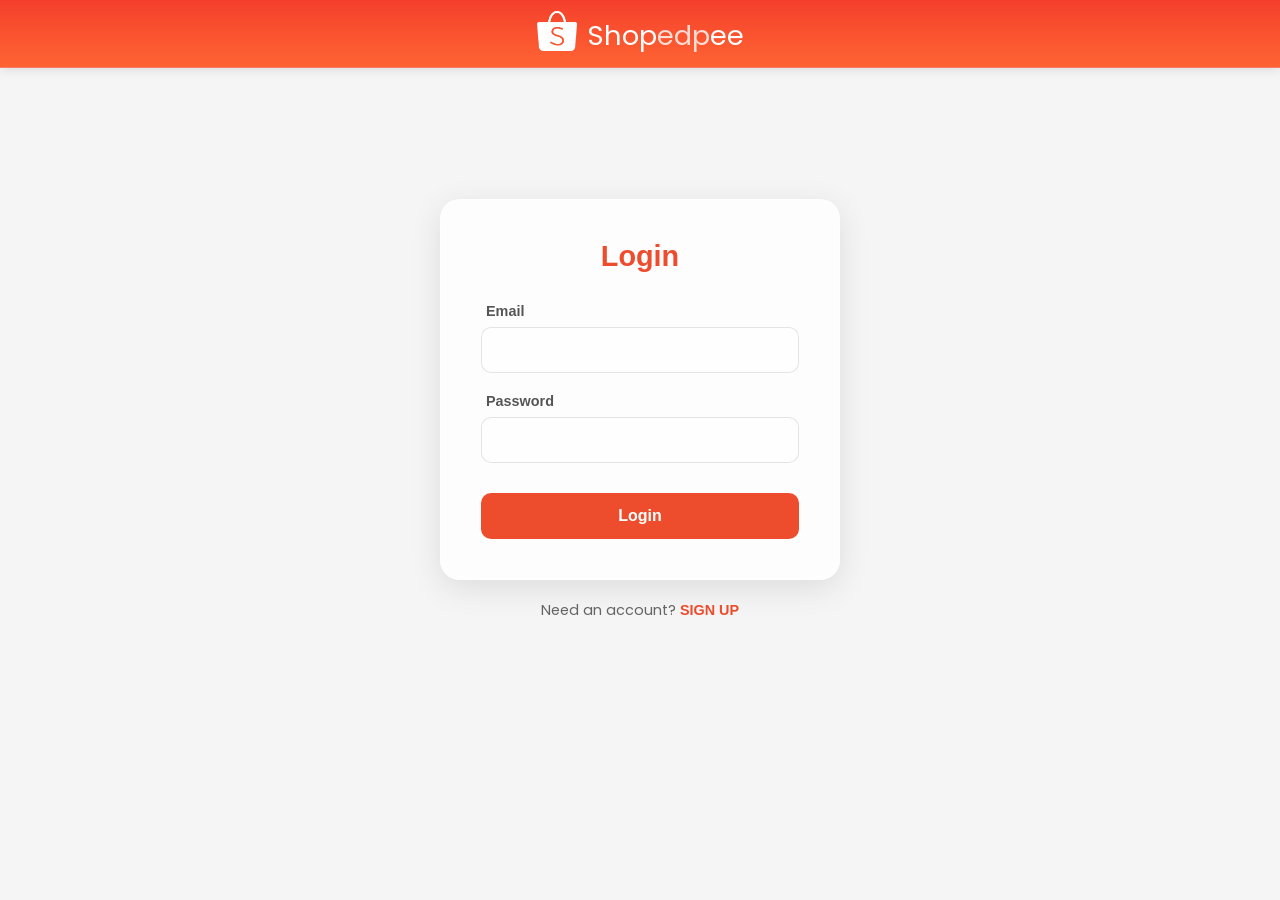
==== commit 5f1a9f82: "improvements" ====
--- a/pages/Home.html
+++ b/pages/Home.html
@@ -23,7 +23,7 @@
         };
 
         // Toggle Cart Modal
-        const cartBtn = document.getElementById("cart-toggle");
+        const cartBtn = document.getElementById("nav-cart");
         const cartDrawer = document.getElementById("cart-drawer");
         cartBtn.onclick = () => cartDrawer.showModal();
         window.closeCart = () => cartDrawer.close();
@@ -72,12 +72,12 @@
             </form>
           </div>
 
-          <a href="Cart.html" class="nav-cart">
+          <button class="nav-cart" id="nav-cart">
             <span class="material-symbols-outlined" id="cart-icon"
               >shopping_cart</span
             >
-            <span class="badge" id="cart-badge">2</span>
-          </a>
+            <span class="badge" id="cart-badge"></span>
+          </button>
         </div>
       </nav>
     </header>
@@ -107,16 +107,29 @@
       <div id="product-grid" class="product-grid"></div>
     </main>
 
-    <dialog id="cart-drawer" class="glass-modal">
-      <div class="modal-header">
-        <h3>Your Cart</h3>
-        <button onclick="closeCart()" class="close-btn">&times;</button>
+    <!-- Cart Drawer -->
+    <dialog id="cart-drawer">
+      <div class="cart-header">
+        <button onclick="closeCart()" class="close-btn">
+          <span class="material-symbols-outlined">arrow_back_ios</span>
+        </button>
+        <h3>Shopping Cart</h3>
       </div>
+
       <div id="cart-items" class="cart-list"></div>
+
       <div class="cart-footer">
-        <h4 id="total-price">Total: ₱0</h4>
+        <div class="footer-top">
+          <button class="clear-all-btn" onclick="handleClearCart()">
+            Delete All
+          </button>
+          <div class="total-section">
+            <span>Total: </span>
+            <h2 id="total-price">₱0</h2>
+          </div>
+        </div>
         <button class="btn-checkout" onclick="handleCheckout()">
-          PROCEED TO CHECKOUT
+          CHECK OUT
         </button>
       </div>
     </dialog>
--- a/styles/Home.css
+++ b/styles/Home.css
@@ -186,6 +186,8 @@
   cursor: pointer;
   color: white;
   text-decoration: none;
+  background: none;
+  border: none;
 }
 
 #cart-icon {
@@ -207,6 +209,7 @@
   text-align: center;
   text-justify: center;
   padding: 0;
+  display: none;
 }
 
 /* Main Content */
@@ -261,71 +264,77 @@
 /* Product Cards */
 .product-grid {
   display: grid;
-  grid-template-columns: repeat(auto-fill, minmax(220px, 1fr));
-  gap: 20px;
+  grid-template-columns: repeat(auto-fill, minmax(200px, 1fr));
+  gap: 10px;
 }
 
 .product-card {
   background: white;
-  border-radius: 15px;
+  border-radius: 2px;
   overflow: hidden;
   transition: transform 0.3s ease;
   box-shadow: 0 4px 6px rgba(0, 0, 0, 0.05);
+  height: 350px;
+  display: flex;
+  flex-direction: column;
 }
 
 .product-card:hover {
-  transform: translateY(-10px);
-}
+  transform: translateY(-5px);
+  border: solid;
+  border-width: 2px;
+  border-color: #ee4d2d;
+}
+
 .product-card img {
   width: 100%;
   height: 200px;
   object-fit: cover;
 }
+
 .card-info {
-  padding: 15px;
-}
+  padding: 10px;
+  display: flex;
+  flex-direction: column;
+  flex-grow: 1;
+}
+
+.card-info h4 {
+  font-weight: normal;
+  font-size: 1rem;
+  display: -webkit-box;
+  -webkit-line-clamp: 2;
+  -webkit-box-orient: vertical;
+  overflow: hidden;
+
+  min-height: 2.6em;
+}
+
 .price {
-  color: var(--shopee-orange);
-  font-size: 1.2rem;
-  font-weight: 600;
+  color: #ee4d2d;
+  font-size: 1rem;
+  font-weight: normal;
 }
 
 .add-btn {
   width: 100%;
-  background: var(--shopee-orange);
+  background: #ee4d2d;
   color: white;
   border: none;
   padding: 10px;
-  border-radius: 8px;
-  cursor: pointer;
-  margin-top: 10px;
+  /* border-radius: 8px; */
+  cursor: pointer;
+  margin-top: auto;
   transition: 0.3s;
-}
+  display: none;
+}
+
+.product-card:hover .add-btn {
+  display: block;
+}
+
 .add-btn:hover {
   background: var(--orange-hover);
-}
-
-/* Glass Modal / Drawer */
-.glass-modal {
-  margin-left: auto; /* Push to right */
-  height: 100vh;
-  width: 350px;
-  border: none;
-  background: rgba(255, 255, 255, 0.9);
-  backdrop-filter: blur(15px);
-  padding: 20px;
-  box-shadow: -10px 0 30px rgba(0, 0, 0, 0.1);
-}
-
-.btn-checkout {
-  background: var(--shopee-orange);
-  color: white;
-  width: 100%;
-  padding: 15px;
-  border: none;
-  border-radius: 10px;
-  font-weight: bold;
-  cursor: pointer;
 }
 
 /* Carousel */
@@ -348,7 +357,12 @@
   z-index: 10;
   opacity: 0; /* Hidden by default */
   transition: opacity 0.3s ease;
-  border-radius: 4px;
+  border-radius: 50%;
+  height: 30px;
+  width: 30px;
+  display: flex;
+  align-items: center;
+  justify-content: center;
 }
 
 /* Show buttons when hovering over the card */
@@ -366,3 +380,151 @@
 .nav-btn:hover {
   background: rgba(0, 0, 0, 0.8);
 }
+
+/* Glass Modal / Drawer */
+#cart-drawer {
+  margin-left: auto;
+  height: 100vh;
+  width: 450px; /* Wider for better row layout */
+  border: none;
+  background: #f5f5f5; /* Light grey background like Shopee */
+  box-shadow: -5px 0 15px rgba(0, 0, 0, 0.1);
+}
+
+.cart-header {
+  background: white;
+  padding: 20px;
+  display: flex;
+  align-items: center;
+  gap: 15px;
+  border-bottom: 1px solid #ddd;
+}
+
+.cart-header .close-btn {
+  background: none;
+  border: none;
+  color: grey;
+  display: flex;
+  align-items: center;
+  justify-content: center;
+  cursor: pointer;
+}
+
+/* Individual Item Card */
+.cart-item {
+  background: white;
+  margin: 10px;
+  padding: 15px;
+  border-radius: 4px;
+  display: flex;
+  flex-direction: column;
+  gap: 15px;
+}
+
+.cart-item-main {
+  display: flex;
+  gap: 12px;
+}
+
+.cart-img {
+  width: 80px;
+  height: 80px;
+  object-fit: cover;
+  border: 1px solid #eee;
+}
+
+.cart-item-name {
+  font-size: 0.9rem;
+  font-weight: 500;
+  display: -webkit-box;
+  -webkit-line-clamp: 2;
+  -webkit-box-orient: vertical;
+  overflow: hidden;
+}
+
+/* Bottom row of the item */
+.cart-item-actions {
+  display: flex;
+  justify-content: space-between;
+  align-items: center;
+  border-top: 1px dashed #eee;
+  padding-top: 10px;
+}
+
+.unit-price {
+  color: #888;
+  font-size: 0.85rem;
+}
+.item-subtotal {
+  color: var(--shopee-orange);
+  font-weight: 600;
+}
+
+.qty-ctrl {
+  display: flex;
+  border: 1px solid #ddd;
+  align-items: center;
+}
+
+.qty-ctrl button {
+  background: white;
+  border: none;
+  padding: 5px 10px;
+  cursor: pointer;
+}
+
+.qty-num {
+  padding: 0 10px;
+  border-left: 1px solid #ddd;
+  border-right: 1px solid #ddd;
+  min-width: 30px;
+  text-align: center;
+}
+
+.remove-btn {
+  background: none;
+  border: none;
+  color: #ee4d2d;
+  cursor: pointer;
+}
+
+/* Footer Section */
+.cart-footer {
+  position: absolute;
+  bottom: 0;
+  width: 100%;
+  background: white;
+  padding: 20px;
+  box-shadow: 0 -5px 10px rgba(0, 0, 0, 0.05);
+}
+
+.footer-top {
+  display: flex;
+  justify-content: space-between;
+  align-items: center;
+  margin-bottom: 15px;
+}
+
+.clear-all-btn {
+  background: none;
+  border: none;
+  color: #555;
+  text-decoration: underline;
+  cursor: pointer;
+}
+
+.total-section h2 {
+  color: var(--shopee-orange);
+}
+
+.btn-checkout {
+  background: #ee4d2d;
+  color: white;
+  width: 100%;
+  padding: 15px;
+  border: none;
+  border-radius: 2px;
+  font-size: 1.1rem;
+  font-weight: bold;
+  cursor: pointer;
+}
